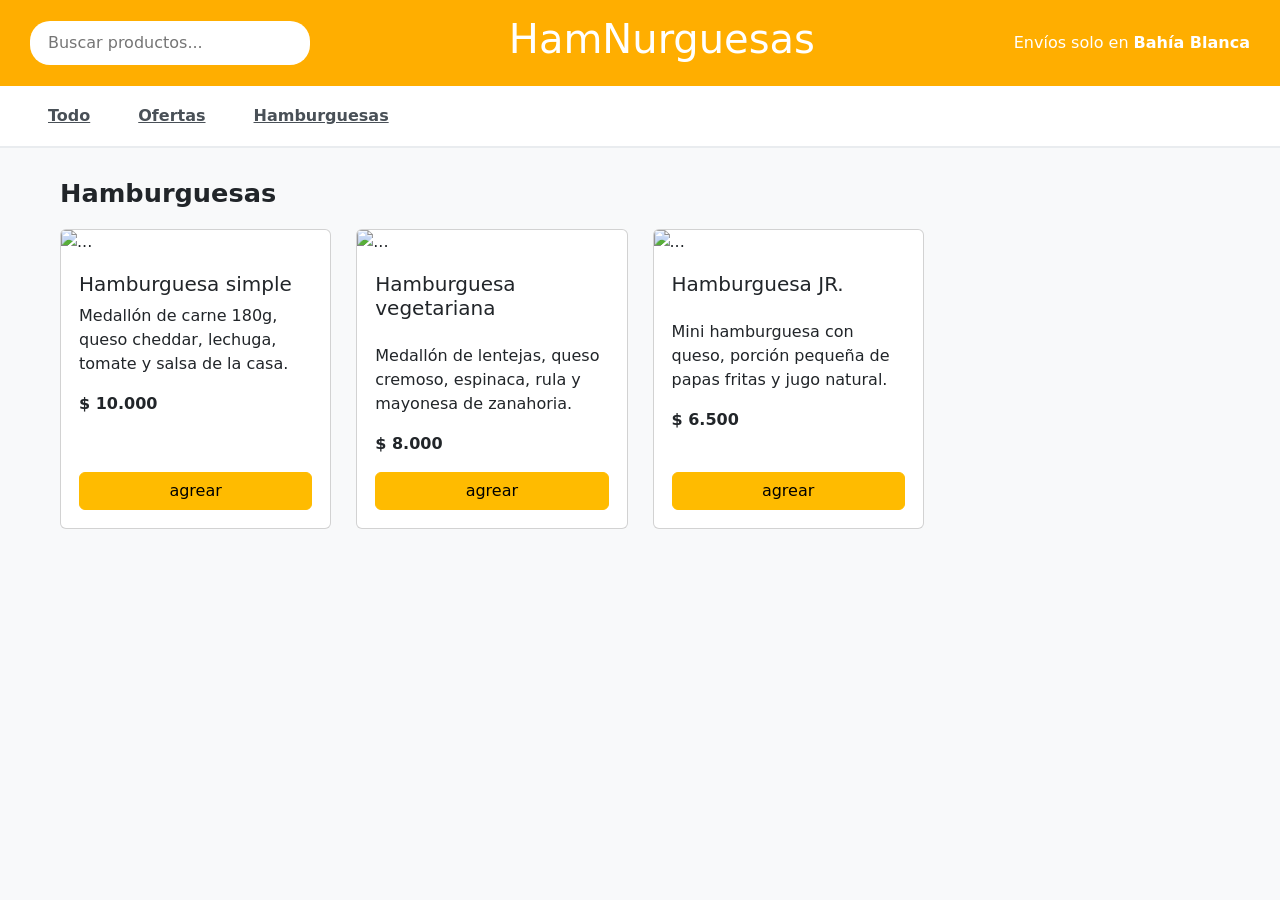
==== pags/hamburguesas.html @ be322970 "movi los archivos asi funciona la pagina en deploy we 7u7" ====
<!DOCTYPE html>
<html lang="es">
<head>
    <meta charset="UTF-8">
    <meta name="viewport" content="width=device-width, initial-scale=1.0">
    <title>Pedidos de Comida</title>
    <link href="https://cdn.jsdelivr.net/npm/bootstrap@5.3.8/dist/css/bootstrap.min.css" rel="stylesheet" integrity="sha384-sRIl4kxILFvY47J16cr9ZwB07vP4J8+LH7qKQnuqkuIAvNWLzeN8tE5YBujZqJLB" crossorigin="anonymous">
    <link rel="stylesheet" href="/css/style.css">
</head>
<body>

    <header>
        
        <div>
            <input type="text" placeholder="Buscar productos...">
        </div>

        <div class="titulox">
            <b><h1>HamNurguesas</h1></b>
        </div>

        <div>
            Envíos solo en <b>Bahía Blanca</b>
        </div>
        
    </header>


    <nav class="cat-nav">
        <ul>
            <li><a href="/index.html">todo</a></li>
            <li><a href="/pags/ofertas.html">ofertas</a></li>
            <li><a href="/pags/hamburguesas.html">Hamburguesas</a></li>
        </ul>
    </nav>



    <main>
        
        <section>
            <h2>Hamburguesas</h2>
            
            <div class="productos">

                <article>
                    <div class="card" style="width: 18rem;">
                    <img src="..." class="card-img-top" alt="...">
                    <div class="card-body">
                        <h5 class="card-title">Hamburguesa simple</h5>
                        <p class="card-text">Medallón de carne 180g, queso cheddar, lechuga, tomate y salsa de la casa.</p>
                        <b><p>$ 10.000</p></b>
                        <a class="btn btn-primary">agrear</a>
                    </div>
                    </div>
                </article>

                <article>
                    <div class="card" style="width: 18rem;">
                    <img src="..." class="card-img-top" alt="...">
                    <div class="card-body">
                        <h5 class="card-title">Hamburguesa vegetariana</h5>
                        <p class="card-text"><p>Medallón de lentejas, queso cremoso, espinaca, rula y mayonesa de zanahoria.</p>
                        <b><p>$ 8.000</p></b>
                        <a class="btn btn-primary">agrear</a>
                    </div>
                    </div>
                </article>

                <article>
                    <div class="card" style="width: 18rem;">
                    <img src="..." class="card-img-top" alt="...">
                    <div class="card-body">
                        <h5 class="card-title">Hamburguesa JR.</h5>
                        <p class="card-text"><p>Mini hamburguesa con queso, porción pequeña de papas fritas y jugo natural.</p>
                        <b><p>$ 6.500</p></b>
                        <a class="btn btn-primary">agrear</a>
                    </div>
                    </div>
                </article>

            </div>
        </section>

    </main>

</body>
</html>
---- css/style.css ----
body {
    background-color: #f8f9fa;
}


header {
    background-color: rgb(255, 174, 0);
    color: #ffffff;
    display: flex;
    justify-content: space-between;
    align-items: center;
    padding: 15px 30px;
    gap: 15px;
    flex-wrap: wrap;
}

header input {
    padding: 10px 18px;
    border-radius: 20px;
    border: none;
    width: 280px;
    outline: none;
}

.envio {
    font-size: large;
}

.cat-nav {
    background-color: #ffffff;
    border-bottom: 2px solid #e9ecef;
    padding: 10px 30px;
}

.cat-nav ul {
    display: flex;
    list-style: none;
    gap: 12px;
    overflow-x: auto;
    margin: 0;
    padding: 0;
}

.cat-nav a {
    color: #495057;
    font-weight: bold;
    padding: 8px 18px;
    border-radius: 8px;
    white-space: nowrap;
    display: block;
    text-transform: capitalize;
    transition: background-color 0.2s, color 0.2s;
}

.cat-nav a:hover {
    background-color:gray;
    color: #ffffff;
}


main {
    max-width: 1200px;
    margin: 30px auto;
    padding: 0 20px;
}

section {
    margin-bottom: 40px;
}

section h2 {
    font-size: 1.6rem;
    font-weight: bold;
    margin-bottom: 20px;
}


.productos {
    display: grid;
    grid-template-columns: repeat(auto-fill, minmax(260px, 1fr));
    gap: 25px;
}

.productos article {
    display: flex;
    justify-content: center;
}


.card-img-top::before {
    display: flex;
    align-items: center;
    justify-content: center;
}

.card-body {
    display: flex;
    flex-direction: column;
    padding: 18px;
    width: 100%;
    height: 100%;
}

.btn-primary {
    background-color: rgb(255, 187, 0);
    border-color: rgb(255, 187, 0);
    color: black;
    display: flex;
    display: flex;
    justify-content: center;
    align-items: center;
    margin-top: auto;
}

.btn-primary:hover {
    background-color: rgba(255, 187, 0, 0.589);
    border-color: rgba(255, 187, 0, 0.589);
    color: black;
}

.btn-primary:active {
    background-color: rgb(255, 187, 0) !important;
    border-color: rgb(255, 187, 0) !important;
}

.btn-primary:focus {
    background-color: rgb(255, 187, 0) !important;
    border-color: rgb(255, 187, 0) !important;
    box-shadow: none !important;
}
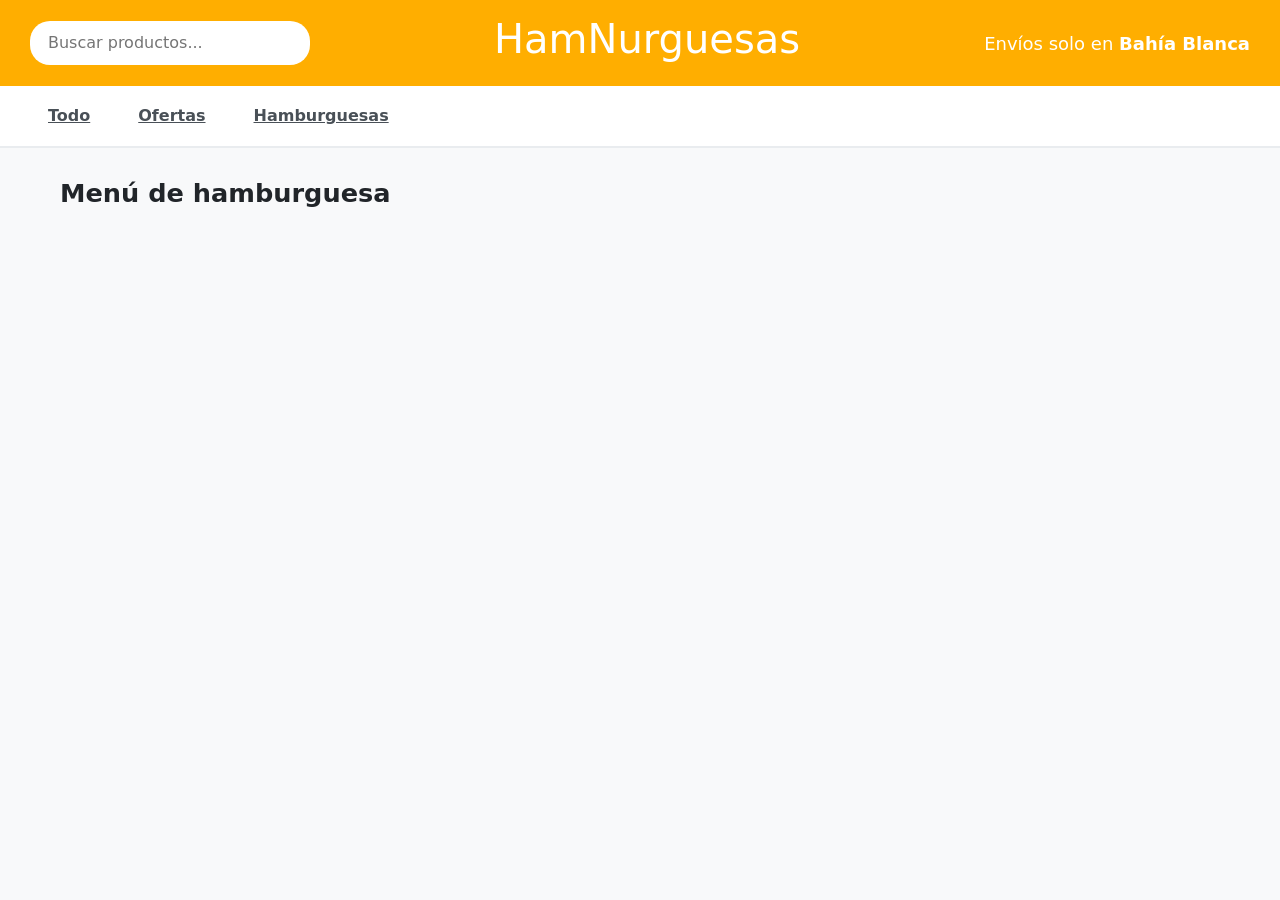
==== commit 1a457d3c: "Add files via upload" ====
--- a/pags/hamburguesas.html
+++ b/pags/hamburguesas.html
@@ -5,7 +5,7 @@
     <meta name="viewport" content="width=device-width, initial-scale=1.0">
     <title>Pedidos de Comida</title>
     <link href="https://cdn.jsdelivr.net/npm/bootstrap@5.3.8/dist/css/bootstrap.min.css" rel="stylesheet" integrity="sha384-sRIl4kxILFvY47J16cr9ZwB07vP4J8+LH7qKQnuqkuIAvNWLzeN8tE5YBujZqJLB" crossorigin="anonymous">
-    <link rel="stylesheet" href="/css/style.css">
+    <link rel="stylesheet" href="../css/style.css">
 </head>
 <body>
 
@@ -19,7 +19,7 @@
             <b><h1>HamNurguesas</h1></b>
         </div>
 
-        <div>
+        <div class="envio">
             Envíos solo en <b>Bahía Blanca</b>
         </div>
         
@@ -28,61 +28,32 @@
 
     <nav class="cat-nav">
         <ul>
-            <li><a href="/index.html">todo</a></li>
-            <li><a href="/pags/ofertas.html">ofertas</a></li>
-            <li><a href="/pags/hamburguesas.html">Hamburguesas</a></li>
+            <li><a href="../index.html">todo</a></li>
+            <li><a href="./ofertas.html">ofertas</a></li>
+            <li><a href="./hamburguesas.html">Hamburguesas</a></li>
         </ul>
     </nav>
 
 
 
-    <main>
+       <main>
         
         <section>
-            <h2>Hamburguesas</h2>
-            
-            <div class="productos">
+        
+            <h2>Menú de hamburguesa</h2>
 
-                <article>
-                    <div class="card" style="width: 18rem;">
-                    <img src="..." class="card-img-top" alt="...">
-                    <div class="card-body">
-                        <h5 class="card-title">Hamburguesa simple</h5>
-                        <p class="card-text">Medallón de carne 180g, queso cheddar, lechuga, tomate y salsa de la casa.</p>
-                        <b><p>$ 10.000</p></b>
-                        <a class="btn btn-primary">agrear</a>
-                    </div>
-                    </div>
-                </article>
+            <div class="menu">
 
-                <article>
-                    <div class="card" style="width: 18rem;">
-                    <img src="..." class="card-img-top" alt="...">
-                    <div class="card-body">
-                        <h5 class="card-title">Hamburguesa vegetariana</h5>
-                        <p class="card-text"><p>Medallón de lentejas, queso cremoso, espinaca, rula y mayonesa de zanahoria.</p>
-                        <b><p>$ 8.000</p></b>
-                        <a class="btn btn-primary">agrear</a>
-                    </div>
-                    </div>
-                </article>
-
-                <article>
-                    <div class="card" style="width: 18rem;">
-                    <img src="..." class="card-img-top" alt="...">
-                    <div class="card-body">
-                        <h5 class="card-title">Hamburguesa JR.</h5>
-                        <p class="card-text"><p>Mini hamburguesa con queso, porción pequeña de papas fritas y jugo natural.</p>
-                        <b><p>$ 6.500</p></b>
-                        <a class="btn btn-primary">agrear</a>
-                    </div>
-                    </div>
-                </article>
+                <div id="listaProductos"></div>
 
             </div>
+
         </section>
+    
 
     </main>
 
+    <script src="../app.js"></script> 
+
 </body>
-</html>+</html>
--- a/css/style.css
+++ b/css/style.css
@@ -11,7 +11,6 @@
     align-items: center;
     padding: 15px 30px;
     gap: 15px;
-    flex-wrap: wrap;
 }
 
 header input {
@@ -74,23 +73,8 @@
     margin-bottom: 20px;
 }
 
-
-.productos {
-    display: grid;
-    grid-template-columns: repeat(auto-fill, minmax(260px, 1fr));
-    gap: 25px;
-}
-
-.productos article {
-    display: flex;
-    justify-content: center;
-}
-
-
-.card-img-top::before {
-    display: flex;
-    align-items: center;
-    justify-content: center;
+#lstaProductos {
+    width: 100%;
 }
 
 .card-body {
@@ -127,4 +111,4 @@
     background-color: rgb(255, 187, 0) !important;
     border-color: rgb(255, 187, 0) !important;
     box-shadow: none !important;
-}+}
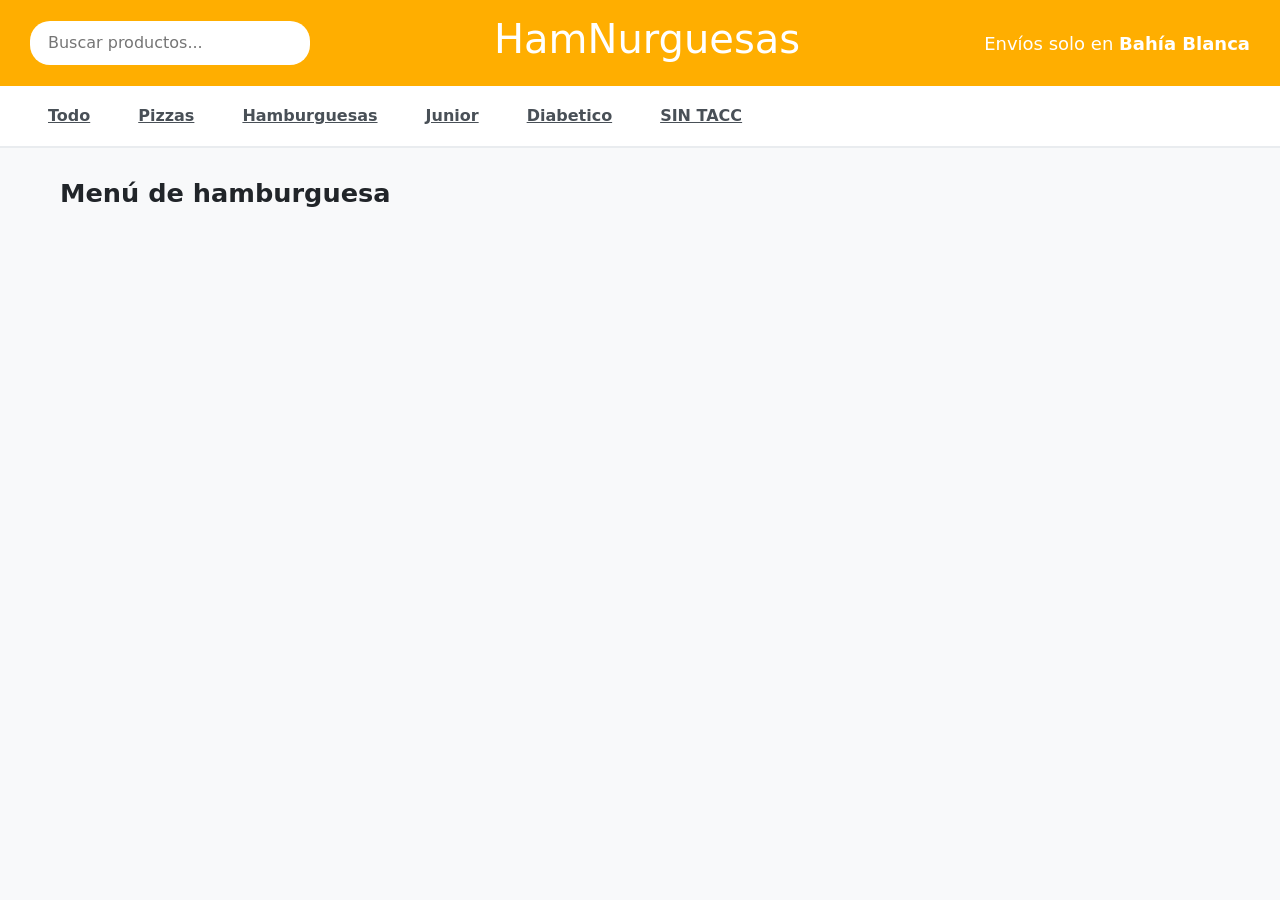
==== commit 22a0baa0: "Add files via upload" ====
--- a/pags/hamburguesas.html
+++ b/pags/hamburguesas.html
@@ -29,8 +29,11 @@
     <nav class="cat-nav">
         <ul>
             <li><a href="../index.html">todo</a></li>
-            <li><a href="./ofertas.html">ofertas</a></li>
+            <li><a href="./pizzas.html">pizzas</a></li>
             <li><a href="./hamburguesas.html">Hamburguesas</a></li>
+            <li><a href="./junior.html">Junior</a></li>
+            <li><a href="./diabetico.html">Diabetico</a></li>
+            <li><a href="./SINTACC.html">SIN TACC</a></li>
         </ul>
     </nav>
 
@@ -53,7 +56,7 @@
 
     </main>
 
-    <script src="../app.js"></script> 
+    <script src="../appp.js"></script> 
 
 </body>
 </html>
